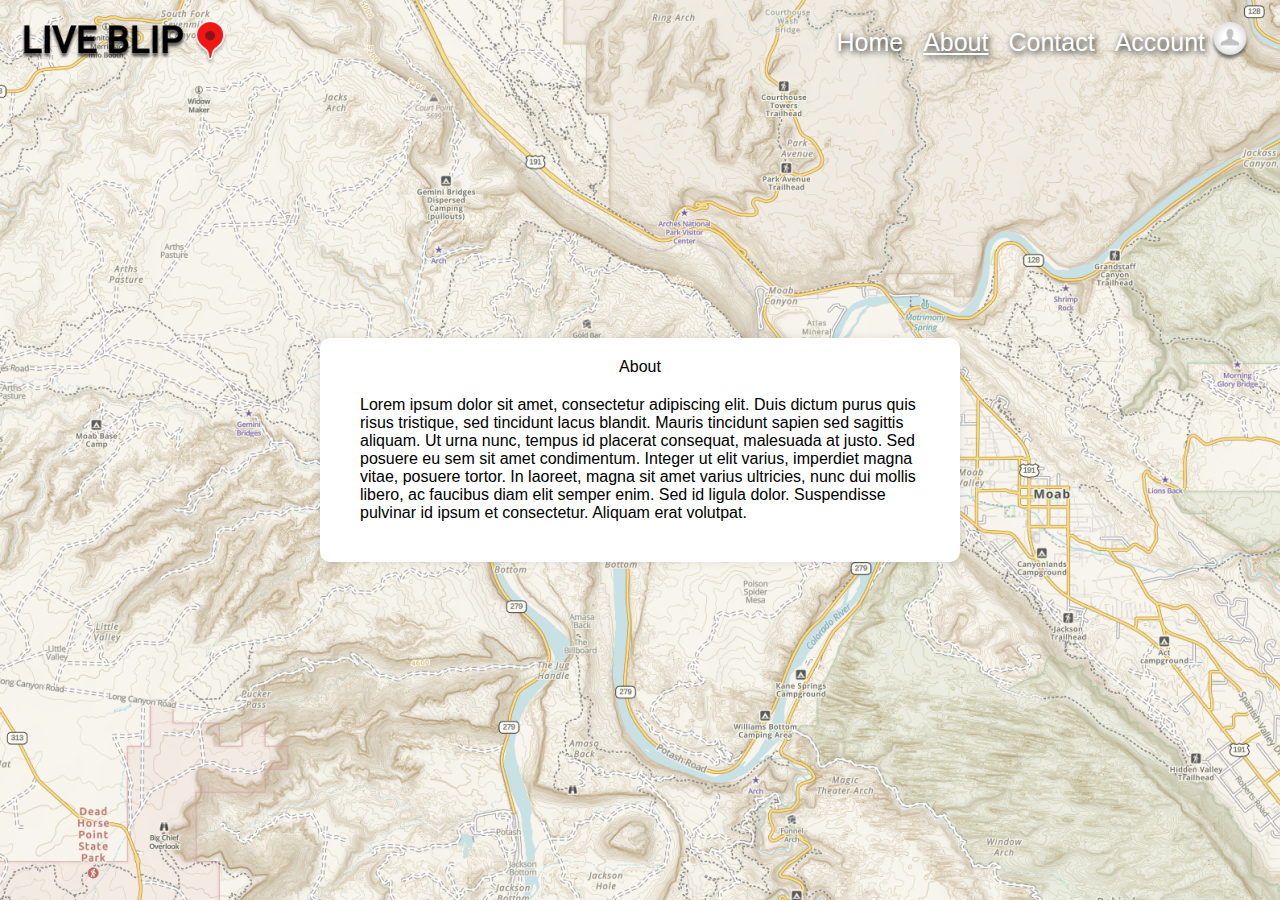
==== Prototype/About.html @ c351b9b9 "Creation of about header" ====
<!doctype html>
<html class="no-js" lang="eng">

<head>

  <meta charset="utf-8">
  <meta name="viewport" content="width=device-width, initial-scale=1">
  <title>Live Blip</title>
  <link rel="icon" href="img/pin.png" type="image/png">
  <link rel="stylesheet" href="LiveBlip_Style.css">
  <!-- <style>
     body {
       background-image: url('img/map.png');
       background-size: cover; /* Cover the entire background */
 
       background-repeat: no-repeat; /* Do not repeat the background image */
     }
   </style> -->
</head>

  <body background="img/map.png">

    <nav>
      <div class="logo">
        <img src="img/LiveBlipLogo.png" alt="Logo">
      </div>
      <ul>
        <li><a href="#">Home</a></li>
        <li><u><a href="#"> About</a></u></li>
        <li><a href="#">Contact</a></li>
        <li><a href="#">Account<img src="img/AccountImg.png" alt="Logo"></a></li>
      </ul>
    </nav>

    <div class="midSection">
      <div class="Heading">
        About
      </div>
      <p>
        Lorem ipsum dolor sit amet, consectetur adipiscing elit. Duis dictum purus quis risus tristique, sed tincidunt lacus blandit. Mauris tincidunt sapien sed sagittis aliquam. Ut urna nunc, tempus id placerat consequat, malesuada at justo. Sed posuere eu sem sit amet condimentum. Integer ut elit varius, imperdiet magna vitae, posuere tortor. In laoreet, magna sit amet varius ultricies, nunc dui mollis libero, ac faucibus diam elit semper enim. Sed id ligula dolor. Suspendisse pulvinar id ipsum et consectetur. Aliquam erat volutpat.
      </p>
    </div>


  </body>

</html>
---- Prototype/LiveBlip_Style.css ----
body {
  margin: 0;
  padding: 0;
  font-family: Arial, sans-serif;
  background-color: gray;
}
/* Start of Nav bar */
nav {
  background-color: transparent;
  padding: 10px;
  display: flex;
  justify-content: space-between;
  align-items: center;
  color: white;
}

.logo img {
  height: 60px;
  width: auto;
}

ul {
  list-style-type: none;
  margin: 0;
  padding: 0;
  display: flex;
  align-items: center;
}

ul li {
  margin-right: 20px;
}

ul li:last-child {
  margin-right: 0;
}

ul li a {
  color: white;
  font-size: 25px;
  text-shadow: black;
  text-decoration: none;
  display: flex;
  align-items: center;
  text-shadow: 2px 2px 6px black;
}

ul li a img {
  height: 40px;
  width: auto;
  margin-left: 5px;
  margin-right: 20px;
}

nav :hover {
  text-shadow: 2px 2px 6px red;
}


/* Start of search bar */
.MainLogo {
  position: fixed;
  top: 45%;
  left: 50%;
  transform: translate(-50%, -50%);
}


.search-container {
  position: fixed;
  top: 57%;
  left: 50%;
  transform: translate(-50%, -50%);
  background-color: black;
  width: 25%;
  height: 10%;
  padding: 4px;
  border-radius: 40px;
  box-shadow: 0 2px 5px rgba(0, 0, 0, 0.1);
  display: flex;
  align-items: center;
}

.search-container input {
  flex: 1;
  padding: 10px;
  margin-left: 35px;
  border: none;
  border-radius: 3px;
  outline: none;
  background: transparent;
  color: white;
  font-size: 20px;
}



.search-container button {
  background-color: transparent;
  color: #fff;
  border: none;
  margin-right: 30px;
  margin-bottom: 45px;
  cursor: pointer;
  background-image: url('img/search.png');
  background-size: contain;
  background-repeat: no-repeat;
  width: auto;
  height: 20%; /* Adjust button height if needed */
}


/* Mid section */

.midSection {
  position: absolute;
  top: 50%;
  left: 50%;
  transform: translate(-50%, -50%);
  background-color: #fff;
  padding: 20px;
  border-radius: 10px;
  box-shadow: 0 0 10px rgba(0, 0, 0, 0.1);
}

.Heading {
  text-align: center;
  margin-bottom: 10px;
}


/* login section */

.login-form {
  align-content: center;
  margin: 20px;
}

.login-form button{
  position: absolute;
  left: 40%;
}

p {
  margin: 20px;
}
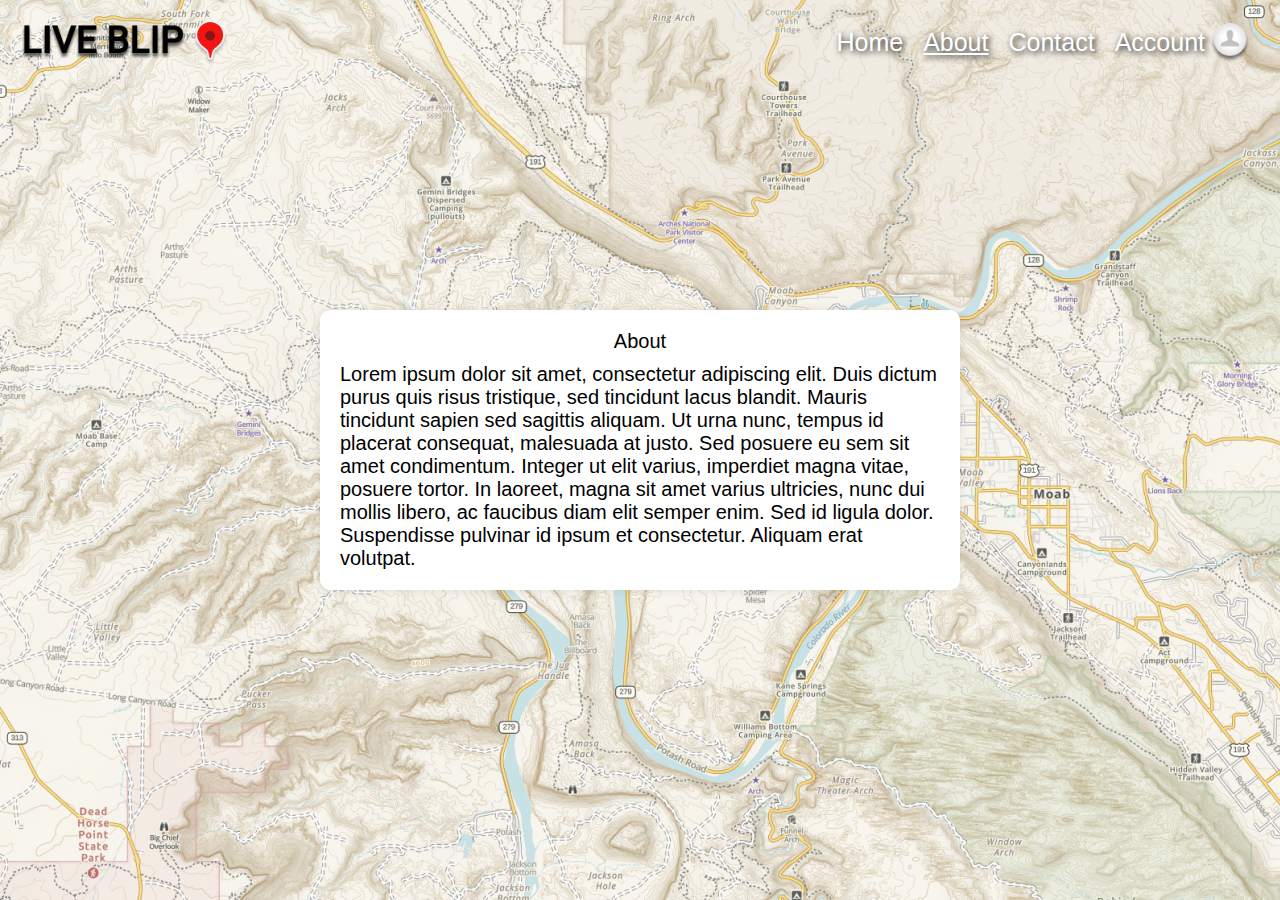
==== commit 10b4e2ab: "LInked to other pages, Add CSS For div" ====
--- a/Prototype/About.html
+++ b/Prototype/About.html
@@ -12,25 +12,27 @@
      body {
        background-image: url('img/map.png');
        background-size: cover; /* Cover the entire background */
- 
+
        background-repeat: no-repeat; /* Do not repeat the background image */
      }
    </style> -->
 </head>
 
-  <body background="img/map.png">
+<body background="img/map.png">
 
-    <nav>
-      <div class="logo">
-        <img src="img/LiveBlipLogo.png" alt="Logo">
-      </div>
-      <ul>
-        <li><a href="#">Home</a></li>
-        <li><u><a href="#"> About</a></u></li>
-        <li><a href="#">Contact</a></li>
-        <li><a href="#">Account<img src="img/AccountImg.png" alt="Logo"></a></li>
-      </ul>
-    </nav>
+<header>
+  <nav>
+    <div class="logo">
+      <img src="img/LiveBlipLogo.png" alt="Logo">
+    </div>
+    <ul>
+      <li><a href="index.html">Home</a></u></li>
+      <li><u><a href="About.html"> About</a></u></li>
+      <li><a href="#">Contact</a></li>
+      <li><a href="#">Account<img src="img/AccountImg.png" alt="Logo"></a></li>
+    </ul>
+  </nav>
+</header>
 
     <div class="midSection">
       <div class="Heading">
@@ -41,6 +43,27 @@
       </p>
     </div>
 
+<script src="js/app.js"></script>
+<style>
+
+  :root {
+    font-size: 20px;
+  }
+
+  *,
+  *:before,
+  *:after {
+    box-sizing: border-box;
+  }
+
+  p {
+    margin: 0;
+  }
+
+  p:not(:last-child) {
+    margin-bottom: 1.5em;
+  }
+</style>
 
   </body>
 
--- a/Prototype/LiveBlip_Style.css
+++ b/Prototype/LiveBlip_Style.css
@@ -140,6 +140,54 @@
   position: absolute;
   left: 40%;
 }
+/* About Page */
+.MyClass {
+  position: absolute;
+  top: 50%;
+  left: 50%;
+  transform: translate(-50%, -50%);
+  background-color: white;
+  padding: 20px; /* Add padding around the content */
+  border-radius: 8px; /* Rounded corners */
+  box-shadow: 0 0 10px rgba(0, 0, 0, 0.1); /* Add a subtle shadow */
+  max-width: 400px; /* Limit maximum width */
+  text-align: center; /* Center align text */
+  font-family: Arial, sans-serif; /* Specify font */
+  font-size: 18px; /* Set font size */
+  line-height: 1.5; /* Set line height for readability */
+  color: #333333; /* Set text color */
+}
+
+.card {
+  max-width: 300px;
+  min-height: 200px;
+  display: flex;
+  flex-direction: column;
+  justify-content: space-between;
+
+  max-width: 500px;
+  height: 300px;
+  padding: 35px;
+
+  border: 1px solid rgba(255, 255, 255, .25);
+  border-radius: 20px;
+  background-color: rgba(255, 255, 255, 0.45);
+  box-shadow: 0 0 10px 1px rgba(0, 0, 0, 0.25);
+
+  backdrop-filter: blur(30px);
+
+  position: absolute;
+  top: 50%;
+  left: 50%;
+  transform: translate(-50%, -50%);
+}
+
+.card-footer {
+  font-size: 0.65em;
+  color: #446;
+}
+
+
 
 p {
   margin: 20px;
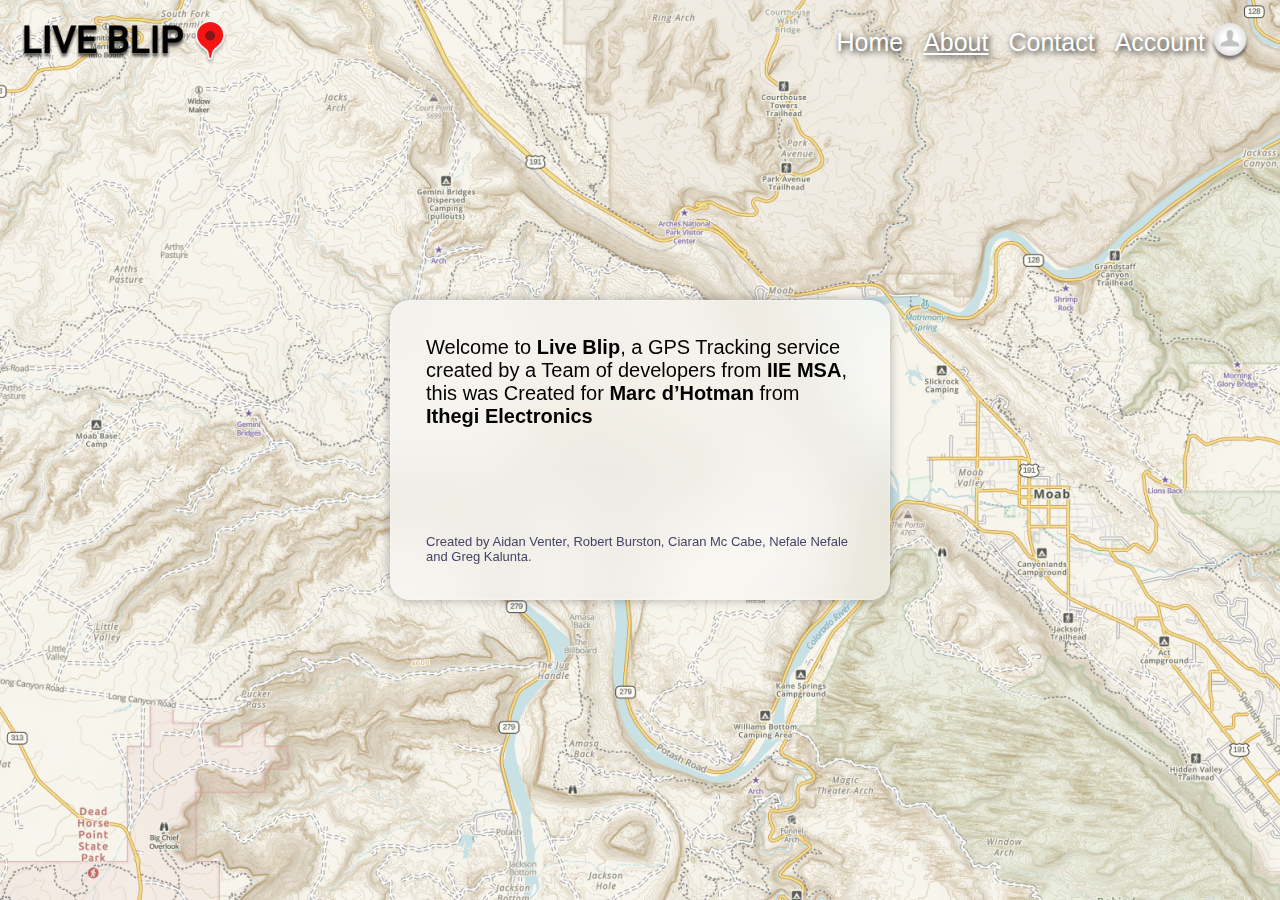
==== commit e5654fe3: "added div" ====
--- a/Prototype/About.html
+++ b/Prototype/About.html
@@ -34,15 +34,6 @@
   </nav>
 </header>
 
-    <div class="midSection">
-      <div class="Heading">
-        About
-      </div>
-      <p>
-        Lorem ipsum dolor sit amet, consectetur adipiscing elit. Duis dictum purus quis risus tristique, sed tincidunt lacus blandit. Mauris tincidunt sapien sed sagittis aliquam. Ut urna nunc, tempus id placerat consequat, malesuada at justo. Sed posuere eu sem sit amet condimentum. Integer ut elit varius, imperdiet magna vitae, posuere tortor. In laoreet, magna sit amet varius ultricies, nunc dui mollis libero, ac faucibus diam elit semper enim. Sed id ligula dolor. Suspendisse pulvinar id ipsum et consectetur. Aliquam erat volutpat.
-      </p>
-    </div>
-
 <script src="js/app.js"></script>
 <style>
 
@@ -65,6 +56,12 @@
   }
 </style>
 
-  </body>
+<div class="card">
+  <p>Welcome to <strong>Live Blip</strong>, a GPS Tracking service created by a Team of developers from <strong>IIE
+    MSA</strong>, this was Created for <strong>Marc d’Hotman</strong> from <strong>Ithegi Electronics</strong></p>
+  <p class="card-footer">Created by Aidan Venter, Robert Burston, Ciaran Mc Cabe,
+    Nefale Nefale and Greg Kalunta.</p>
+</div>
+</body>
 
 </html>
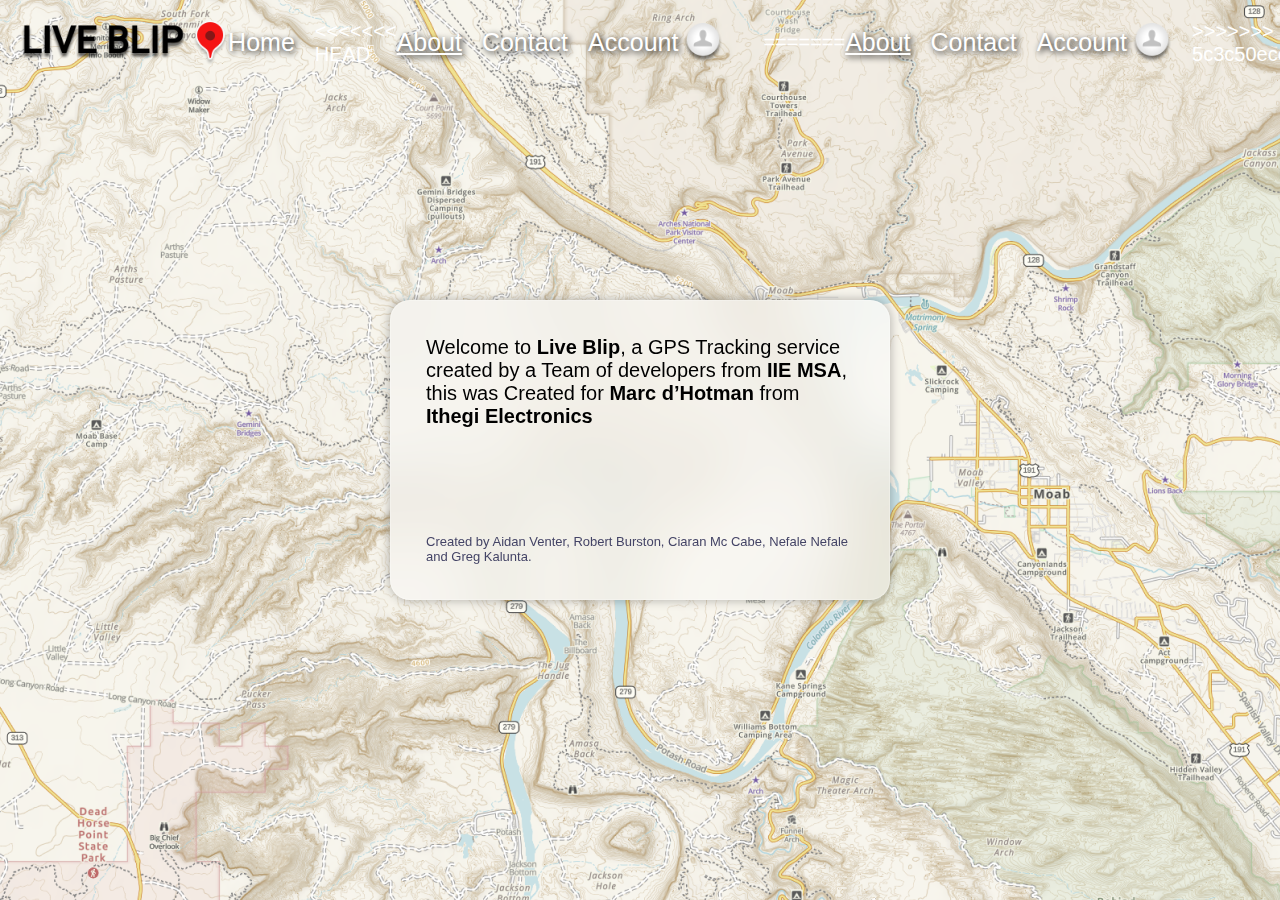
==== commit b2e87220: "Merge branch 'develop' of https://github.com/CodePidgy/LiveBlip into develop" ====
--- a/Prototype/About.html
+++ b/Prototype/About.html
@@ -26,10 +26,16 @@
       <img src="img/LiveBlipLogo.png" alt="Logo">
     </div>
     <ul>
-      <li><a href="index.html">Home</a></u></li>
+      <li><a href="index.html">Home</a></li>
+<<<<<<< HEAD
+      <li><u><a href="#"> About</a></u></li>
+      <li><a href="Contact.html">Contact</a></li>
+      <li><a href="Account.html">Account<img src="img/AccountImg.png" alt="Logo"></a></li>
+=======
       <li><u><a href="About.html"> About</a></u></li>
       <li><a href="#">Contact</a></li>
       <li><a href="#">Account<img src="img/AccountImg.png" alt="Logo"></a></li>
+>>>>>>> 5c3c50ecead87eb842f8ca9393b6fff57166b247
     </ul>
   </nav>
 </header>
--- a/Prototype/LiveBlip_Style.css
+++ b/Prototype/LiveBlip_Style.css
@@ -102,7 +102,6 @@
   margin-right: 30px;
   margin-bottom: 45px;
   cursor: pointer;
-  background-image: url('img/search.png');
   background-size: contain;
   background-repeat: no-repeat;
   width: auto;
@@ -126,6 +125,7 @@
 .Heading {
   text-align: center;
   margin-bottom: 10px;
+  font-weight: bolder;
 }
 
 
@@ -187,6 +187,130 @@
   color: #446;
 }
 
+<<<<<<< HEAD
+.heading {
+    padding-bottom: 10px ;
+    font-size: 24px;
+    font-weight: bold;
+    text-align: center;
+    color: #000000; /* Choose your preferred color */
+}
+
+
+.login-form {
+    width: 400px;
+    margin: 0 auto;
+    padding: 20px;
+    border: 1px solid #666666;
+    border-radius: 5px;
+    background-color: #f9f9f9;
+}
+
+.login-form input[type="text"],
+.login-form input[type="password"] {
+    width: 100%;
+    padding: 10px;
+    margin-bottom: 10px;
+    border: 1px solid #d6d6d6;
+    border-radius: 10px;
+}
+
+
+.login-form button[type="submit"] {
+    width: 50%;
+    padding: 10px;
+    margin-top: 10px;
+    border: none;
+    border-radius: 10px;
+    cursor: pointer;
+}
+
+
+.login-form button.login-button {
+    width: 25%;
+    padding: 7px;
+    margin-top: -5%;
+    margin-left: -25%;
+    background-color: #f51414;
+    color: #fff;
+}
+
+.login-form button.signup-button {
+    width: 25%;
+    padding: 7px;
+    margin-top: -5%;
+    margin-left: 20%;
+    background-color: #f51414;
+    color: #fff;
+}
+
+.login-form button[type="submit"]:hover {
+    opacity: 0.8;
+}
+
+.forgot-password {
+    text-align: center;
+    color: #f51414;
+    font-size: medium;
+    padding-top: 10px;
+    text-decoration: none;
+}
+
+
+/* GPS PAGE */
+
+.logo1 {
+  /* Horizontal gradient background */
+  background-image: linear-gradient(to bottom, gray, transparent); /* Example gradient from white to light gray */
+  padding: 10px;
+  display: flex;
+  justify-content: space-between;
+  align-items: center;
+}
+
+
+.logo1 img {
+  height: 60px;
+  width: auto;
+
+}
+
+.deviceList {
+  position: fixed;
+  left: 3%;
+  top: 55%;
+  transform: translateY(-50%);
+  width: 20%;
+  height: 70%;
+  padding: 20px;
+  padding-top: 25px;
+  border-radius: 10px;
+  background-color: rgba(255, 255, 255, 1); /* Adjust the opacity as needed */
+  display: flex;
+  flex-direction: column; /* Display items in column */
+  justify-content: space-between; /* Add space between items */
+}
+
+.deviceBlock {
+  margin-left: 12px;
+  display: flex;
+  align-items: center;
+  margin-bottom: 10px; /* Add margin between device blocks */
+}
+
+.deviceBlock img {
+  width: 50px; /* Adjust the width of the image */
+  height: auto; /* Maintain aspect ratio */
+  margin-right: 10px; /* Add space between image and text */
+}
+
+
+.deviceSettings {
+  margin-top: auto; /* Push deviceSettings to the bottom */
+}
+
+=======
+>>>>>>> 5c3c50ecead87eb842f8ca9393b6fff57166b247
 
 
 p {
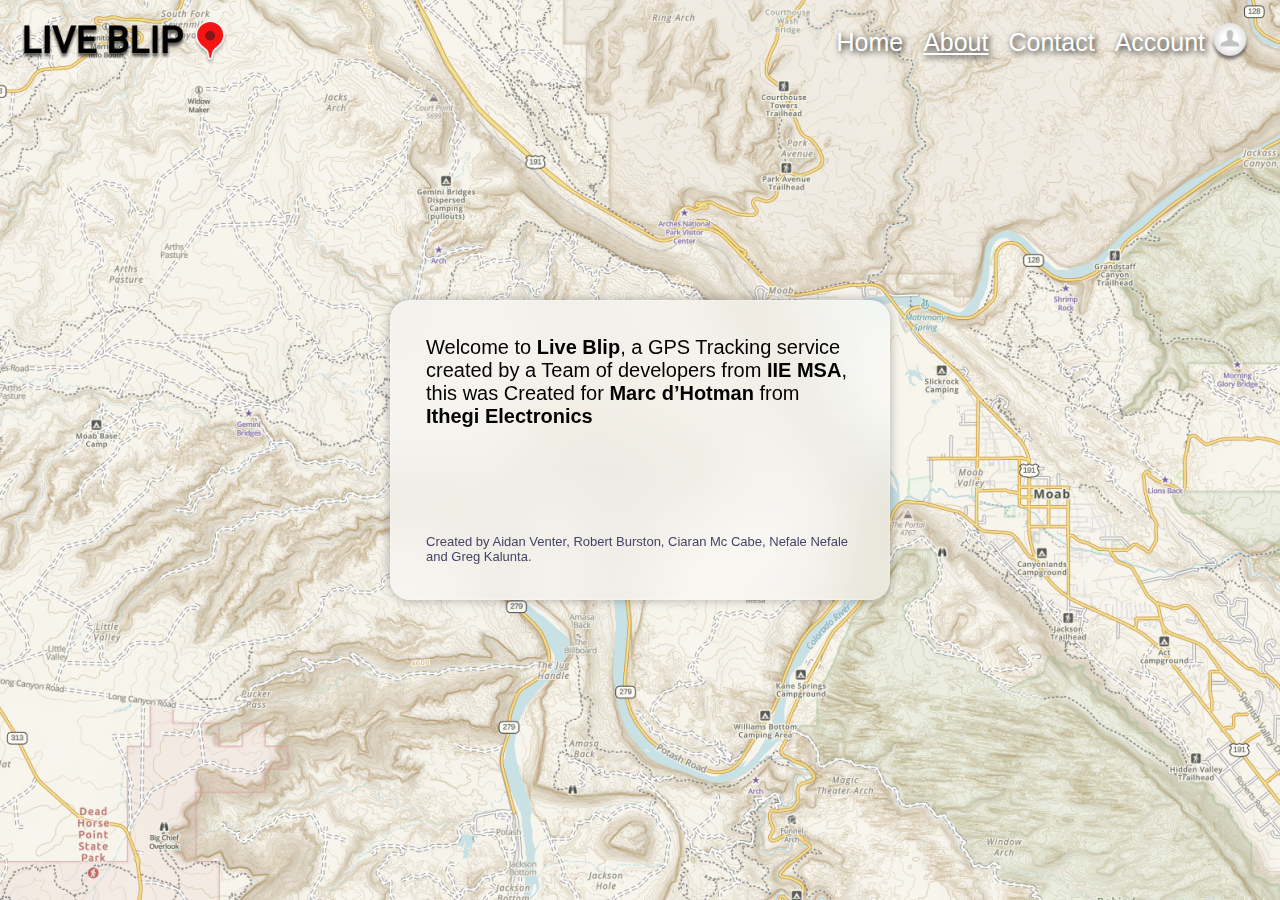
==== commit 7a40be5a: "Update" ====
--- a/Prototype/About.html
+++ b/Prototype/About.html
@@ -27,15 +27,9 @@
     </div>
     <ul>
       <li><a href="index.html">Home</a></li>
-<<<<<<< HEAD
       <li><u><a href="#"> About</a></u></li>
       <li><a href="Contact.html">Contact</a></li>
       <li><a href="Account.html">Account<img src="img/AccountImg.png" alt="Logo"></a></li>
-=======
-      <li><u><a href="About.html"> About</a></u></li>
-      <li><a href="#">Contact</a></li>
-      <li><a href="#">Account<img src="img/AccountImg.png" alt="Logo"></a></li>
->>>>>>> 5c3c50ecead87eb842f8ca9393b6fff57166b247
     </ul>
   </nav>
 </header>
